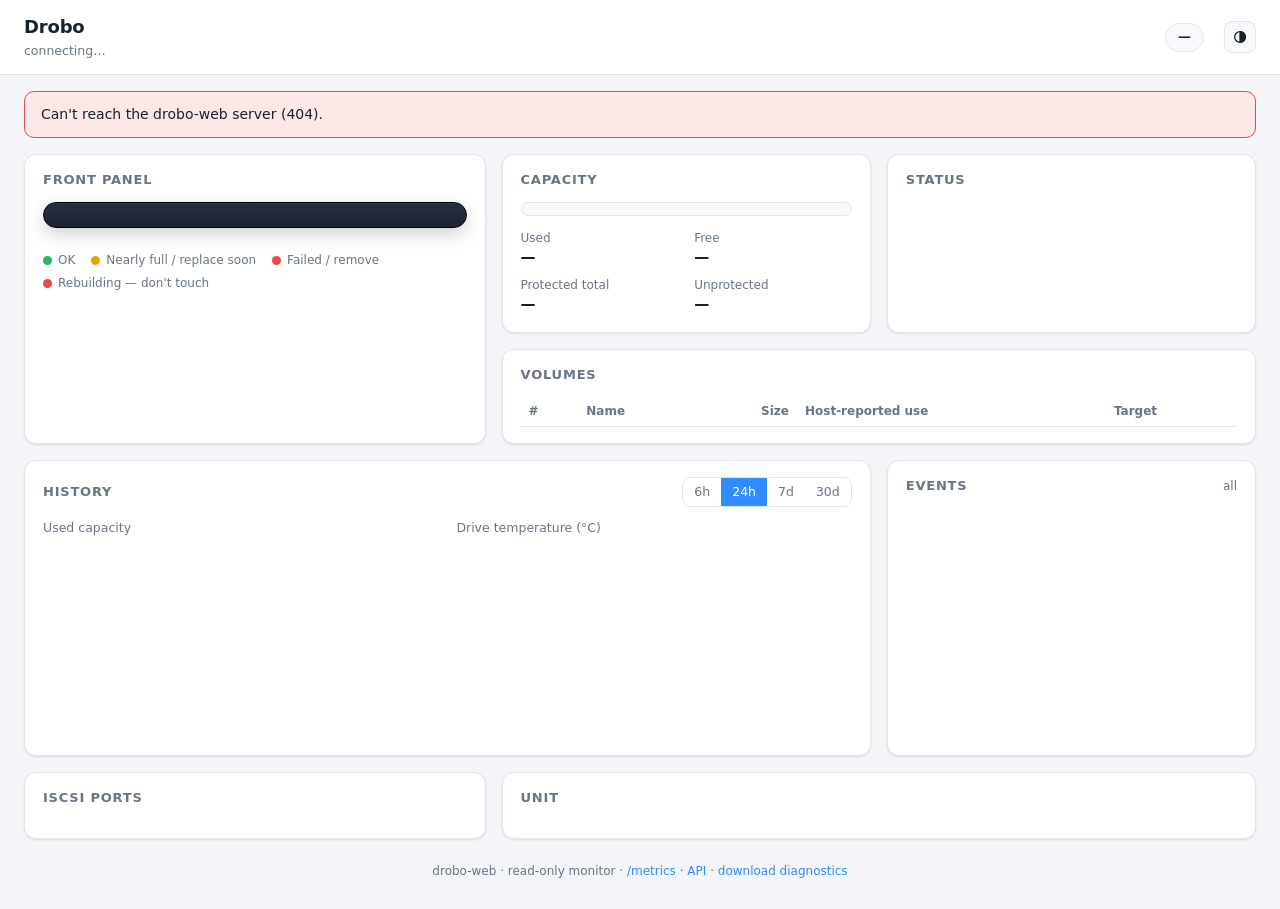
==== droboweb/static/index.html @ bde18c8d "drobo-web: read-only web dashboard for the Drobo B800i Linux SG_IO driver for the B800i management p" ====
<!doctype html>
<html lang="en">
<head>
<meta charset="utf-8">
<meta name="viewport" content="width=device-width, initial-scale=1">
<title>Drobo Web</title>
<link rel="icon" href="data:image/svg+xml,%3Csvg xmlns='http://www.w3.org/2000/svg' viewBox='0 0 32 32'%3E%3Crect x='3' y='3' width='26' height='26' rx='5' fill='%23182230'/%3E%3Cg fill='%233ddc84'%3E%3Crect x='7' y='8' width='14' height='3' rx='1'/%3E%3Crect x='7' y='14' width='14' height='3' rx='1'/%3E%3C/g%3E%3Crect x='7' y='20' width='14' height='3' rx='1' fill='%23f5c542'/%3E%3Cg fill='%233aa0ff'%3E%3Ccircle cx='24' cy='9.5' r='1.6'/%3E%3Ccircle cx='24' cy='15.5' r='1.6'/%3E%3Ccircle cx='24' cy='21.5' r='1.6'/%3E%3C/g%3E%3C/svg%3E">
<link rel="stylesheet" href="style.css">
</head>
<body>
<header class="top">
  <div class="brand">
    <div class="title">
      <h1 id="unit-name">Drobo</h1>
      <span class="sub" id="unit-sub">connecting…</span>
    </div>
  </div>
  <div class="top-right">
    <span class="badge demo" id="mode-badge" hidden>DEMO</span>
    <span class="pill" id="health-pill">—</span>
    <span class="updated" id="updated"></span>
    <button class="icon-btn" id="theme-btn" title="Toggle theme" aria-label="Toggle theme"><svg viewBox="0 0 24 24" width="16" height="16" fill="none" stroke="currentColor" stroke-width="2"><circle cx="12" cy="12" r="8"/><path d="M12 4a8 8 0 0 1 0 16z" fill="currentColor"/></svg></button>
  </div>
</header>

<div class="banner" id="banner" hidden></div>

<main class="grid">
  <section class="card chassis-card">
    <div class="card-head"><h2>Front panel</h2><span class="muted" id="bay-summary"></span></div>
    <div class="chassis" id="chassis" aria-label="Drive bays"></div>
    <div class="caplights" id="caplights" title="Capacity gauge"></div>
    <div class="legend">
      <span><i class="led green"></i>OK</span><span><i class="led yellow"></i>Nearly full / replace soon</span>
      <span><i class="led red"></i>Failed / remove</span><span><i class="led red flash"></i>Rebuilding — don't touch</span>
    </div>
  </section>

  <section class="card">
    <div class="card-head"><h2>Capacity</h2><span class="muted" id="cap-pct"></span></div>
    <div class="bigbar"><div id="cap-used"></div></div>
    <dl class="kv cap-kv">
      <div><dt>Used</dt><dd id="cap-used-v">—</dd></div>
      <div><dt>Free</dt><dd id="cap-free-v">—</dd></div>
      <div><dt>Protected total</dt><dd id="cap-total-v">—</dd></div>
      <div><dt>Unprotected</dt><dd id="cap-unprot-v">—</dd></div>
    </dl>
  </section>

  <section class="card">
    <div class="card-head"><h2>Status</h2></div>
    <div id="status-body" class="status-body"></div>
  </section>

  <section class="card wide">
    <div class="card-head"><h2>Volumes</h2><span class="muted" id="vol-summary"></span></div>
    <div class="table-wrap">
      <table class="vols">
        <thead><tr><th>#</th><th>Name</th><th class="num">Size</th><th>Host-reported use</th><th>Target</th></tr></thead>
        <tbody id="vol-body"></tbody>
      </table>
    </div>
  </section>

  <section class="card wide history">
    <div class="card-head">
      <h2>History</h2>
      <div class="seg" id="range">
        <button data-h="6">6h</button><button data-h="24" class="on">24h</button><button data-h="168">7d</button><button data-h="720">30d</button>
      </div>
    </div>
    <div class="charts">
      <figure><figcaption>Used capacity</figcaption><div class="chart" id="chart-cap"></div></figure>
      <figure><figcaption>Drive temperature (°C)</figcaption><div class="chart" id="chart-temp"></div><div class="chart-legend" id="temp-legend"></div></figure>
    </div>
  </section>

  <section class="card events-card">
    <div class="card-head"><h2>Events</h2><a class="muted small" href="api/events?limit=1000" target="_blank">all</a></div>
    <ul class="events" id="events"></ul>
  </section>
  <section class="card">
    <div class="card-head"><h2>iSCSI ports</h2></div>
    <div id="ports"></div>
  </section>

  <section class="card wide">
    <div class="card-head"><h2>Unit</h2></div>
    <dl class="kv" id="unit-kv"></dl>
  </section>

</main>

<footer class="foot">
  <span>drobo-web <span id="ver"></span> · read-only monitor · <a href="metrics">/metrics</a> · <a href="api/docs">API</a> · <a href="api/dump" id="dump-link">download diagnostics</a></span>
</footer>
<script src="app.js"></script>
</body>
</html>
---- droboweb/static/style.css ----
:root {
  --bg: #f3f5f8; --panel: #ffffff; --panel-2: #f7f9fc; --line: #e1e6ee; --text: #18212e; --muted: #687587;
  --chassis: #1c2430; --chassis-2: #252f3d; --bay: #2c3747; --bay-empty: #1f2834; --bay-text: #dfe6f0; --bay-muted: #8b98aa;
  --green: #22b866; --yellow: #e0a800; --red: #e5484d; --blue: #2f8cff; --blue-dim: #2b3a50;
  --ok-bg: #e5f6ec; --warn-bg: #fff4d6; --crit-bg: #fde8e8; --info-bg: #e7f0ff;
  --shadow: 0 1px 2px rgba(16,24,40,.05), 0 1px 3px rgba(16,24,40,.06);
  --radius: 12px;
  --mono: ui-monospace, SFMono-Regular, Menlo, Consolas, "Liberation Mono", monospace;
  color-scheme: light;
}
@media (prefers-color-scheme: dark) {
  :root:not([data-theme="light"]) {
    --bg: #0d1117; --panel: #151b23; --panel-2: #1a212b; --line: #26303c; --text: #e6edf3; --muted: #8b97a6;
    --chassis: #0a0e13; --chassis-2: #131922; --bay: #1d2632; --bay-empty: #11161d;
    --ok-bg: #12301f; --warn-bg: #3a2e0b; --crit-bg: #3d1517; --info-bg: #13243d; --blue-dim: #1b2738;
    --shadow: none; color-scheme: dark;
  }
}
:root[data-theme="dark"] {
  --bg: #0d1117; --panel: #151b23; --panel-2: #1a212b; --line: #26303c; --text: #e6edf3; --muted: #8b97a6;
  --chassis: #0a0e13; --chassis-2: #131922; --bay: #1d2632; --bay-empty: #11161d;
  --ok-bg: #12301f; --warn-bg: #3a2e0b; --crit-bg: #3d1517; --info-bg: #13243d; --blue-dim: #1b2738;
  --shadow: none; color-scheme: dark;
}

* { box-sizing: border-box; }
html, body { margin: 0; }
body {
  background: var(--bg); color: var(--text);
  font: 14px/1.45 ui-sans-serif, system-ui, -apple-system, "Segoe UI", Roboto, Ubuntu, sans-serif;
  font-variant-numeric: tabular-nums;
}
a { color: var(--blue); text-decoration: none; }
a:hover { text-decoration: underline; }
.muted { color: var(--muted); }
.small { font-size: 12px; }

.top {
  display: flex; align-items: center; justify-content: space-between; gap: 12px; flex-wrap: wrap;
  padding: 14px 24px; border-bottom: 1px solid var(--line); background: var(--panel);
  position: sticky; top: 0; z-index: 5;
}
.brand { display: flex; align-items: center; gap: 12px; min-width: 0; }
.title h1 { font-size: 18px; margin: 0; letter-spacing: -.01em; overflow-wrap: anywhere; }
.title .sub { color: var(--muted); font-size: 12.5px; }
.top-right { display: flex; align-items: center; gap: 10px; flex-wrap: wrap; }
.updated { color: var(--muted); font-size: 12.5px; }
.icon-btn { display: grid; place-items: center; border: 1px solid var(--line); background: var(--panel-2); color: var(--text); border-radius: 8px; width: 32px; height: 32px; cursor: pointer; font-size: 15px; }

.pill { padding: 4px 12px; border-radius: 999px; font-weight: 600; font-size: 13px; background: var(--panel-2); border: 1px solid var(--line); }
.pill.ok { background: var(--ok-bg); color: var(--green); border-color: transparent; }
.pill.warning, .pill.rebuilding { background: var(--warn-bg); color: var(--yellow); border-color: transparent; }
.pill.critical, .pill.offline { background: var(--crit-bg); color: var(--red); border-color: transparent; }
.badge.demo { font-size: 11px; font-weight: 700; letter-spacing: .08em; padding: 3px 8px; border-radius: 6px; background: var(--info-bg); color: var(--blue); }

.banner { margin: 16px 24px 0; padding: 12px 16px; border-radius: 10px; background: var(--crit-bg); color: var(--text); border: 1px solid var(--red); }
.banner.warn { background: var(--warn-bg); border-color: var(--yellow); }

.grid {
  display: grid; gap: 16px; padding: 16px 24px 8px; max-width: 1400px; margin: 0 auto;
  grid-template-columns: minmax(0, 1.25fr) minmax(0, 1fr) minmax(0, 1fr);
}
.card { background: var(--panel); border: 1px solid var(--line); border-radius: var(--radius); padding: 16px 18px; box-shadow: var(--shadow); min-width: 0; }
.card.wide { grid-column: span 2; }
.chassis-card { grid-row: span 2; }
.card-head { display: flex; align-items: baseline; justify-content: space-between; gap: 8px; margin-bottom: 12px; }
.card-head h2 { font-size: 13px; text-transform: uppercase; letter-spacing: .06em; color: var(--muted); margin: 0; font-weight: 650; }

/* ---------- chassis ---------- */
.chassis {
  background: linear-gradient(180deg, var(--chassis-2), var(--chassis)); border-radius: 14px; padding: 12px;
  display: flex; flex-direction: column; gap: 7px; border: 1px solid #000;
  box-shadow: inset 0 1px 0 rgba(255,255,255,.06), 0 6px 18px rgba(0,0,0,.18);
}
.bay {
  display: grid; grid-template-columns: 28px minmax(0, 1fr) auto 18px; align-items: center; gap: 10px;
  background: var(--bay); color: var(--bay-text); border-radius: 7px; padding: 9px 12px; min-height: 46px;
  border: 1px solid rgba(255,255,255,.04); position: relative;
}
.bay::before { content: ""; position: absolute; inset: 0 auto 0 0; width: 4px; border-radius: 7px 0 0 7px; background: rgba(255,255,255,.05); }
.bay.empty { background: var(--bay-empty); color: var(--bay-muted); }
.bay .num { font-family: var(--mono); font-size: 12px; color: var(--bay-muted); text-align: center; }
.bay .model { font-size: 13px; overflow: hidden; text-overflow: ellipsis; white-space: nowrap; }
.bay .meta { font-size: 12px; color: var(--bay-muted); display: flex; gap: 12px; white-space: nowrap; }
.bay .meta .hot { color: var(--yellow); }
.bay .meta .cool { color: var(--bay-muted); }
.led { display: inline-block; width: 12px; height: 12px; border-radius: 50%; background: #39424f; box-shadow: inset 0 -1px 2px rgba(0,0,0,.4); }
.led.green { background: var(--green); box-shadow: 0 0 8px var(--green); }
.led.yellow { background: var(--yellow); box-shadow: 0 0 8px var(--yellow); }
.led.red { background: var(--red); box-shadow: 0 0 9px var(--red); }
.led.flash { animation: flash 1s steps(1) infinite; }
.led.flash-rg { animation: flashrg 1s steps(1) infinite; }
.led.flash-ry { animation: flashry 1s steps(1) infinite; }
@keyframes flash { 50% { background: #39424f; box-shadow: none; } }
@keyframes flashrg { 50% { background: var(--green); box-shadow: 0 0 8px var(--green); } }
@keyframes flashry { 50% { background: var(--yellow); box-shadow: 0 0 8px var(--yellow); } }
@media (prefers-reduced-motion: reduce) { .led.flash, .led.flash-rg, .led.flash-ry { animation: none; } }

.caplights { display: grid; grid-template-columns: repeat(10, 1fr); gap: 6px; margin: 12px 4px 4px; }
.caplights i { height: 6px; border-radius: 3px; background: var(--blue-dim); }
.caplights i.on { background: var(--blue); box-shadow: 0 0 6px rgba(47,140,255,.6); }
.legend { display: flex; flex-wrap: wrap; gap: 6px 16px; margin-top: 12px; font-size: 12px; color: var(--muted); }
.legend span { display: inline-flex; align-items: center; gap: 6px; }
.legend .led { width: 9px; height: 9px; box-shadow: none; }

/* ---------- capacity ---------- */
.bigbar { height: 14px; border-radius: 7px; background: var(--panel-2); border: 1px solid var(--line); overflow: hidden; }
.bigbar > div { height: 100%; width: 0; background: var(--blue); transition: width .6s ease; }
.bigbar > div.warn { background: var(--yellow); }
.bigbar > div.crit { background: var(--red); }
.kv { margin: 14px 0 0; display: grid; gap: 8px 16px; grid-template-columns: 1fr 1fr; }
.kv > div { min-width: 0; }
.kv dt { font-size: 12px; color: var(--muted); }
.kv dd { margin: 0; font-size: 15px; font-weight: 600; overflow-wrap: anywhere; }
.kv dd.mono { font-family: var(--mono); font-size: 12.5px; font-weight: 500; }
#unit-kv dd { font-size: 13.5px; }
.card.wide #unit-kv { grid-template-columns: repeat(4, minmax(0, 1fr)); }
.events-card .events { max-height: 250px; }
@media (max-width: 720px) { .card.wide #unit-kv { grid-template-columns: 1fr 1fr; } }

/* ---------- status ---------- */
.status-body { display: flex; flex-direction: column; gap: 8px; }
.status-line { display: flex; align-items: flex-start; gap: 10px; padding: 10px 12px; border-radius: 9px; background: var(--panel-2); }
.status-line.ok { background: var(--ok-bg); }
.status-line.warning { background: var(--warn-bg); }
.status-line.critical { background: var(--crit-bg); }
.status-line.info { background: var(--info-bg); }
.status-line b { display: block; }
.status-line .dot { flex: 0 0 10px; height: 10px; border-radius: 50%; margin-top: 5px; background: var(--muted); }
.status-line.ok .dot { background: var(--green); } .status-line.warning .dot { background: var(--yellow); }
.status-line.critical .dot { background: var(--red); } .status-line.info .dot { background: var(--blue); }
.progress { height: 6px; border-radius: 3px; background: rgba(127,127,127,.25); margin-top: 6px; overflow: hidden; }
.progress > div { height: 100%; background: var(--yellow); }

/* ---------- volumes ---------- */
.table-wrap { overflow-x: auto; }
table.vols { width: 100%; border-collapse: collapse; }
.vols th { text-align: left; font-size: 12px; color: var(--muted); font-weight: 600; padding: 6px 8px; border-bottom: 1px solid var(--line); }
.vols td { padding: 9px 8px; border-bottom: 1px solid var(--line); vertical-align: middle; }
.vols tr:last-child td { border-bottom: 0; }
.vols .num { text-align: right; white-space: nowrap; }
.vols .iqn { font-family: var(--mono); font-size: 11.5px; color: var(--muted); max-width: 280px; overflow: hidden; text-overflow: ellipsis; white-space: nowrap; }
.usebar { display: flex; align-items: center; gap: 8px; min-width: 150px; }
.usebar .bar { flex: 1; height: 7px; border-radius: 4px; background: var(--panel-2); border: 1px solid var(--line); overflow: hidden; }
.usebar .bar > div { height: 100%; background: var(--blue); }
.usebar span { font-size: 12px; color: var(--muted); white-space: nowrap; }

/* ---------- charts ---------- */
.seg { display: inline-flex; border: 1px solid var(--line); border-radius: 8px; overflow: hidden; }
.seg button { border: 0; background: var(--panel); color: var(--muted); padding: 5px 11px; cursor: pointer; font: inherit; font-size: 12.5px; }
.seg button.on { background: var(--blue); color: #fff; }
.charts { display: grid; grid-template-columns: 1fr 1fr; gap: 18px; }
.charts figure { margin: 0; min-width: 0; }
.charts figcaption { font-size: 12.5px; color: var(--muted); margin-bottom: 6px; }
.chart { height: 190px; }
.chart svg { width: 100%; height: 100%; display: block; overflow: visible; }
.chart .grid line { stroke: var(--line); }
.chart .axis text { fill: var(--muted); font-size: 10.5px; }
.chart .empty { fill: var(--muted); font-size: 12px; }
.chart-legend { display: flex; flex-wrap: wrap; gap: 4px 12px; font-size: 11.5px; color: var(--muted); margin-top: 6px; }
.chart-legend i { display: inline-block; width: 10px; height: 3px; border-radius: 2px; margin-right: 5px; vertical-align: middle; }

/* ---------- ports / events ---------- */
.port { display: grid; grid-template-columns: auto 1fr; gap: 2px 12px; padding: 10px 0; border-bottom: 1px solid var(--line); }
.port:last-child { border-bottom: 0; }
.port .p { grid-row: span 2; width: 30px; height: 30px; border-radius: 8px; display: grid; place-items: center; background: var(--panel-2); font-weight: 700; font-size: 12px; color: var(--muted); }
.port .ip { font-family: var(--mono); font-weight: 600; }
.port .d { font-size: 12px; color: var(--muted); }
.events { list-style: none; margin: 0; padding: 0; max-height: 300px; overflow: auto; }
.events li { display: grid; grid-template-columns: 10px 1fr; gap: 10px; padding: 8px 0; border-bottom: 1px solid var(--line); }
.events li:last-child { border-bottom: 0; }
.events .dot { width: 8px; height: 8px; border-radius: 50%; margin-top: 6px; background: var(--blue); }
.events .warning .dot, .events li.warning .dot { background: var(--yellow); }
.events li.critical .dot { background: var(--red); }
.events .t { display: block; font-size: 11.5px; color: var(--muted); }

.foot { text-align: center; color: var(--muted); font-size: 12px; padding: 16px 24px 28px; }

@media (max-width: 1100px) {
  .grid { grid-template-columns: minmax(0, 1fr) minmax(0, 1fr); }
  .chassis-card { grid-row: auto; grid-column: span 2; }
}
@media (max-width: 720px) {
  .top { padding: 12px 16px; }
  .grid { grid-template-columns: minmax(0, 1fr); padding: 12px 16px; gap: 12px; }
  .card.wide, .chassis-card { grid-column: auto; }
  .charts { grid-template-columns: 1fr; }
  .banner { margin: 12px 16px 0; }
  .bay { grid-template-columns: 22px minmax(0, 1fr) 14px; }
  .bay .meta { grid-column: 2; grid-row: 2; }
  .bay .led { grid-column: 3; grid-row: 1 / span 2; }
  .vols .iqn, .vols th:last-child { display: none; }
}
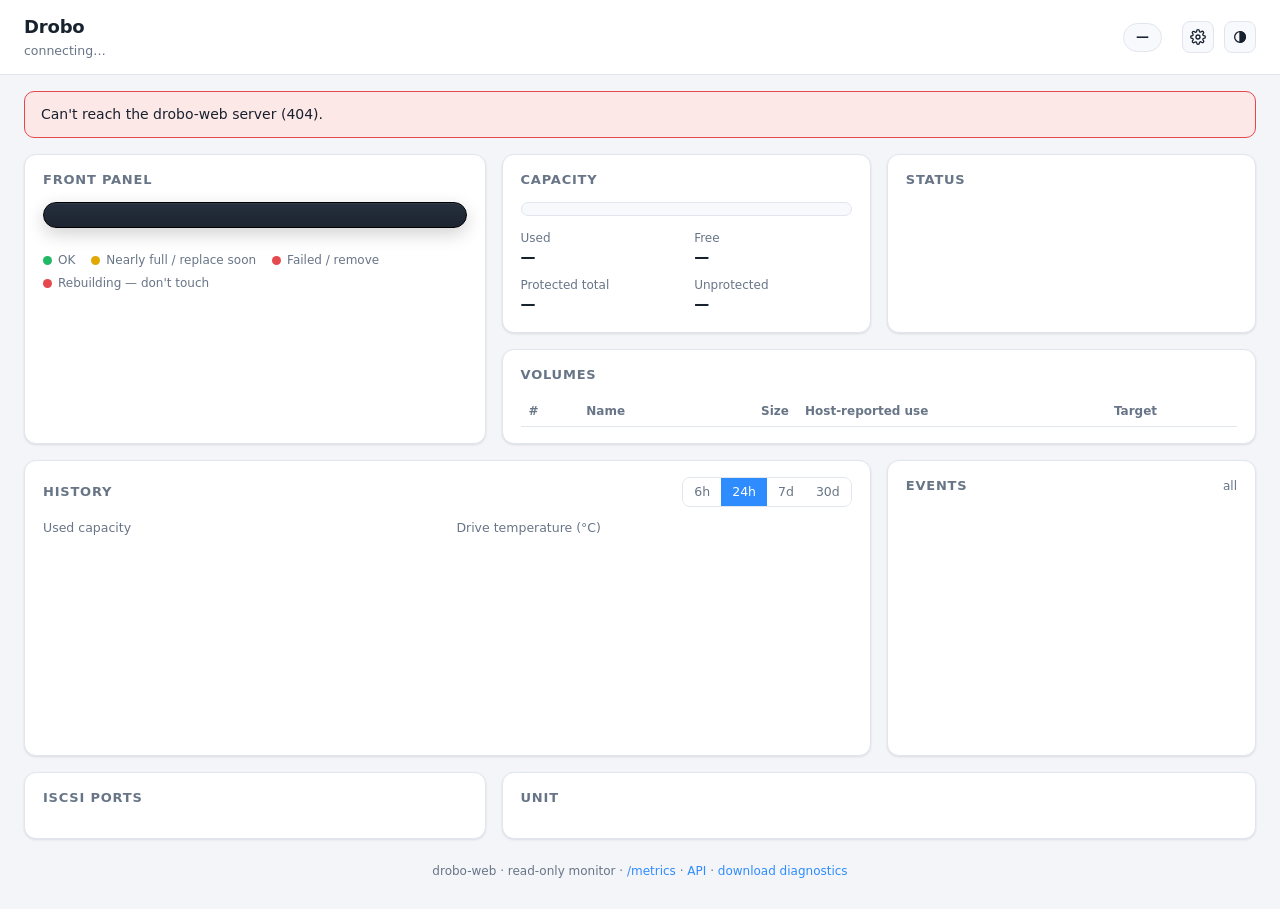
==== commit dfabc83a: "Settings page for drobo-web's own settings; map two setting writes - Settings page (gear icon, or Se" ====
--- a/droboweb/static/index.html
+++ b/droboweb/static/index.html
@@ -19,6 +19,7 @@
     <span class="badge demo" id="mode-badge" hidden>DEMO</span>
     <span class="pill" id="health-pill">—</span>
     <span class="updated" id="updated"></span>
+    <a class="icon-btn" href="settings.html" title="Settings" aria-label="Settings"><svg viewBox="0 0 24 24" width="16" height="16" fill="none" stroke="currentColor" stroke-width="2" stroke-linecap="round" stroke-linejoin="round"><circle cx="12" cy="12" r="3"/><path d="M19.4 15a1.7 1.7 0 0 0 .3 1.8l.1.1a2 2 0 1 1-2.8 2.8l-.1-.1a1.7 1.7 0 0 0-1.8-.3 1.7 1.7 0 0 0-1 1.5V21a2 2 0 1 1-4 0v-.1a1.7 1.7 0 0 0-1.1-1.5 1.7 1.7 0 0 0-1.8.3l-.1.1a2 2 0 1 1-2.8-2.8l.1-.1a1.7 1.7 0 0 0 .3-1.8 1.7 1.7 0 0 0-1.5-1H3a2 2 0 1 1 0-4h.1a1.7 1.7 0 0 0 1.5-1.1 1.7 1.7 0 0 0-.3-1.8l-.1-.1a2 2 0 1 1 2.8-2.8l.1.1a1.7 1.7 0 0 0 1.8.3H9a1.7 1.7 0 0 0 1-1.5V3a2 2 0 1 1 4 0v.1a1.7 1.7 0 0 0 1 1.5 1.7 1.7 0 0 0 1.8-.3l.1-.1a2 2 0 1 1 2.8 2.8l-.1.1a1.7 1.7 0 0 0-.3 1.8V9a1.7 1.7 0 0 0 1.5 1H21a2 2 0 1 1 0 4h-.1a1.7 1.7 0 0 0-1.5 1z"/></svg></a>
     <button class="icon-btn" id="theme-btn" title="Toggle theme" aria-label="Toggle theme"><svg viewBox="0 0 24 24" width="16" height="16" fill="none" stroke="currentColor" stroke-width="2"><circle cx="12" cy="12" r="8"/><path d="M12 4a8 8 0 0 1 0 16z" fill="currentColor"/></svg></button>
   </div>
 </header>
--- a/droboweb/static/style.css
+++ b/droboweb/static/style.css
@@ -191,3 +191,55 @@
   .bay .led { grid-column: 3; grid-row: 1 / span 2; }
   .vols .iqn, .vols th:last-child { display: none; }
 }
+
+/* ---------- settings ---------- */
+a.icon-btn { color: var(--text); text-decoration: none; }
+.settings { display: flex; flex-direction: column; gap: 16px; padding: 16px 24px 8px; max-width: 820px; margin: 0 auto; }
+.has-savebar .foot { padding-bottom: 88px; }
+.group-desc { margin: -4px 0 8px; color: var(--muted); font-size: 13px; }
+.settings .row { display: grid; grid-template-columns: minmax(0, 220px) minmax(0, 1fr); gap: 6px 20px; padding: 12px 0; border-top: 1px solid var(--line); align-items: start; }
+.settings .row > label { font-weight: 600; padding-top: 7px; }
+.settings .row.bool > label { padding-top: 3px; }
+.settings .ctl { min-width: 0; }
+.settings input[type=text], .settings input[type=url], .settings input[type=password], .settings input[type=number], .settings select {
+  width: 100%; font: inherit; color: var(--text); background: var(--panel-2); border: 1px solid var(--line); border-radius: 8px; padding: 7px 10px; min-height: 36px;
+}
+.settings input:focus-visible, .settings select:focus-visible, .btn:focus-visible, .switch input:focus-visible + span { outline: 2px solid var(--blue); outline-offset: 1px; }
+.settings input:disabled, .settings select:disabled { opacity: .6; cursor: not-allowed; }
+.settings .row.bad input, .settings .row.bad select { border-color: var(--red); }
+.inwrap { display: flex; align-items: center; gap: 8px; }
+.inwrap.num input { max-width: 140px; }
+.inwrap .unit { color: var(--muted); font-size: 13px; }
+.help { margin: 5px 0 0; color: var(--muted); font-size: 12.5px; }
+.err { margin: 5px 0 0; color: var(--red); font-size: 12.5px; font-weight: 600; }
+.lock { display: block; margin-top: 5px; font-size: 12px; color: var(--yellow); }
+.tag { font-size: 11px; font-weight: 600; color: var(--muted); border: 1px solid var(--line); border-radius: 5px; padding: 0 5px; margin-left: 4px; white-space: nowrap; }
+.switch { position: relative; display: inline-block; width: 40px; height: 22px; }
+.switch input { position: absolute; opacity: 0; width: 100%; height: 100%; margin: 0; cursor: pointer; z-index: 1; }
+.switch input:disabled { cursor: not-allowed; }
+.switch span { position: absolute; inset: 0; border-radius: 11px; background: var(--line); transition: background .15s; }
+.switch span::after { content: ""; position: absolute; top: 3px; left: 3px; width: 16px; height: 16px; border-radius: 50%; background: #fff; box-shadow: 0 1px 2px rgba(0,0,0,.3); transition: transform .15s; }
+.switch input:checked + span { background: var(--blue); }
+.switch input:checked + span::after { transform: translateX(18px); }
+.switch input:disabled + span { opacity: .5; }
+.btn { font: inherit; font-weight: 600; border: 1px solid var(--line); background: var(--panel-2); color: var(--text); border-radius: 8px; padding: 7px 14px; cursor: pointer; min-height: 36px; }
+.btn.small { font-size: 12.5px; padding: 4px 10px; min-height: 30px; }
+.btn.primary { background: var(--blue); border-color: var(--blue); color: #fff; }
+.btn:disabled { opacity: .6; cursor: progress; }
+.link { border: 0; background: none; color: var(--blue); font: inherit; font-size: 13px; cursor: pointer; padding: 4px; white-space: nowrap; }
+.test-result { margin: 0 0 8px; padding: 8px 12px; border-radius: 8px; background: var(--info-bg); font-size: 13px; }
+.test-result.good { background: var(--ok-bg); } .test-result.bad { background: var(--crit-bg); }
+.savebar { position: fixed; left: 50%; bottom: 16px; transform: translateX(-50%); z-index: 10; width: min(780px, calc(100% - 32px));
+  display: flex; align-items: center; justify-content: space-between; gap: 12px; padding: 10px 12px 10px 16px;
+  background: var(--panel); border: 1px solid var(--line); border-radius: 12px; box-shadow: 0 8px 30px rgba(0,0,0,.18); }
+.savebar #save-msg { font-weight: 600; min-width: 0; }
+.savebar #save-msg.good { color: var(--green); } .savebar #save-msg.bad { color: var(--red); }
+.savebar-btns { display: flex; gap: 8px; flex: none; }
+@media (max-width: 720px) {
+  .settings { padding: 12px 16px; gap: 12px; }
+  .settings .row { grid-template-columns: minmax(0, 1fr); }
+  .settings .row > label { padding-top: 0; }
+  .savebar { flex-wrap: wrap; }
+}
+.savebar[hidden] { display: none; }
+.icon-btn { flex: none; }
